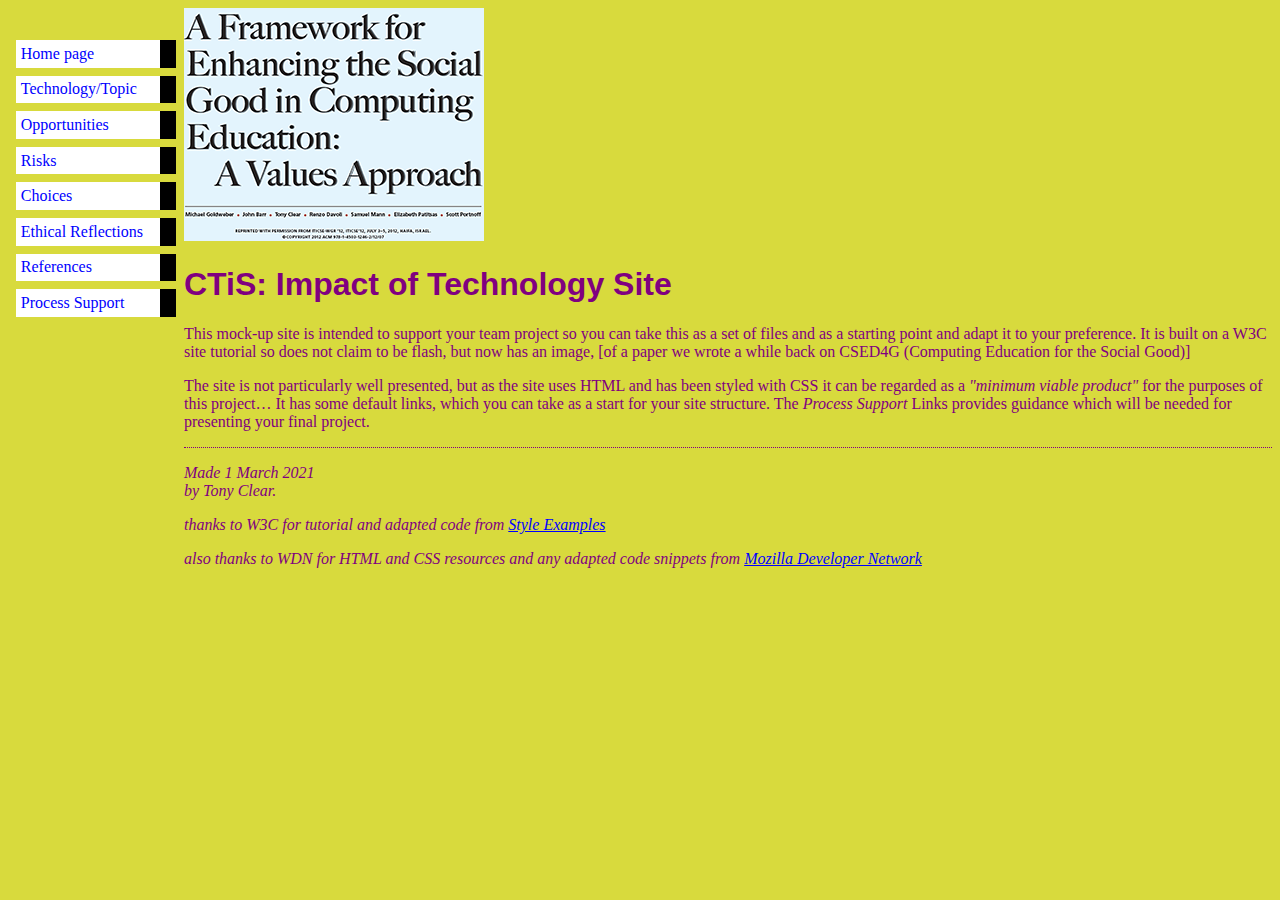
==== index.html @ c32020b4 "Add files via upload" ====
<!DOCTYPE html PUBLIC "-//W3C//DTD HTML 4.01//EN">
<html>
<head>
  <title>My first styled page</title>
  	<link rel="stylesheet" href="styles/mystyles.css">
  </head>

<body>
<img src="images/csg4ed-small.png" alt="Enhancing Social Good in Computing"
<!-- Site navigation menu -->
<ul class="navbar">
  <li><a href="index.html">Home page</a>
  <li><a href="misc/topic.html">Technology/Topic</a>
	<li><a href="misc/opportunities.html">Opportunities</a>
	<li><a href="misc/risks.html">Risks</a>
	<li><a href="misc/choices.html">Choices</a>
	<li><a href="misc/ethics.html">Ethical Reflections</a>
	<li><a href="misc/references.html">References</a>
   <li><a href="misc/process.html">Process Support</a>
</ul>

<!-- Main content -->
<h1>CTiS: Impact of Technology Site</h1>


</ul><p>This mock-up site is intended to support your team project so you can take this as a set of files and as a starting point and adapt it to your preference. 
It is built on a W3C site tutorial so does not claim to be flash, but now has an image, [of a paper we wrote a while back on CSED4G (Computing Education for the Social Good)]</p>
<p>The site is not particularly well presented, but as the site uses HTML and has been styled with CSS it can be regarded as a <em>"minimum viable product"</em> for the purposes of this project&hellip;
It has some default links, which you can take as a start for your site structure.  The <em>Process Support </em>Links provides guidance which will be needed for presenting your final project. </p>


<!-- Sign and date the page, it's only polite! -->
<address>Made 1 March 2021<br>
  by Tony Clear.</address>
 
<p><em>thanks to W3C for tutorial and adapted code from <a href="https://www.w3.org/Style/Examples/011/firstcss.en.html">Style Examples</a></p></em>
<p><em>also thanks to WDN for HTML and CSS resources and any adapted code snippets from <a href= "https://developer.mozilla.org/en-US/docs/Web">Mozilla Developer Network</a></p></em 
 
</body>
</html>
---- styles/mystyles.css ----
body {
   padding-left: 11em;
   font-family: Georgia, "Times New Roman",
          Times, serif;
		  color: purple;
    background-color: #d8da3d }
	 ul.navbar {
    list-style-type: none;
    padding: 0;
    margin: 0;
	position: absolute;
    top: 2em;
    left: 1em;
    width: 10em }
	h1 {
    font-family: Helvetica, Geneva, Arial,
          SunSans-Regular, sans-serif }
		ul.navbar li {
    background: white;
    margin: 0.5em 0;
    padding: 0.3em;
    border-right: 1em solid black }
  ul.navbar a {
    text-decoration: none }
  a:link {
    color: blue }
  a:visited {
    color: purple }
	address {
    margin-top: 1em;
    padding-top: 1em;
    border-top: thin dotted }
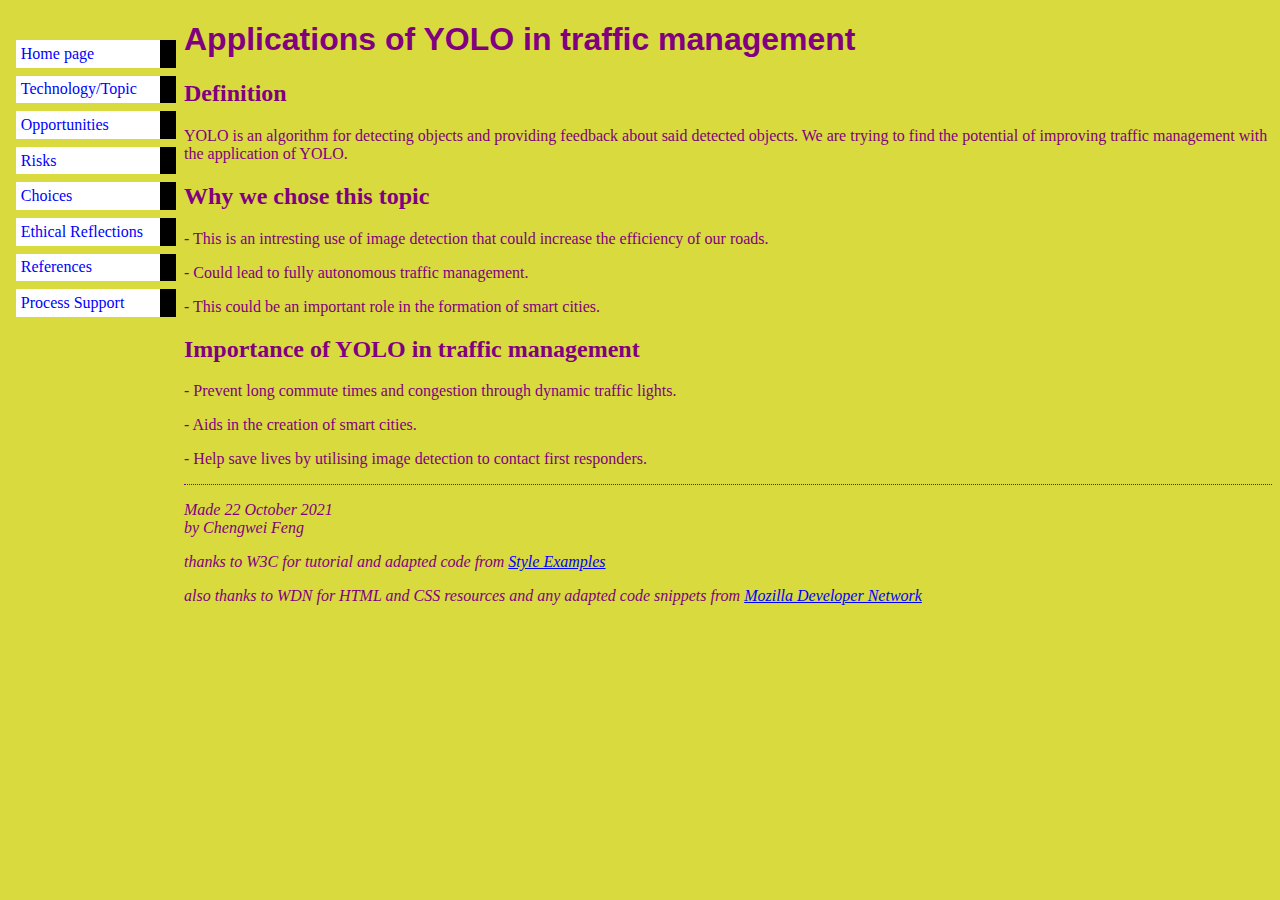
==== commit dc0cd635: "Update index.html" ====
--- a/index.html
+++ b/index.html
@@ -6,7 +6,7 @@
   </head>
 
 <body>
-<img src="images/csg4ed-small.png" alt="Enhancing Social Good in Computing"
+
 <!-- Site navigation menu -->
 <ul class="navbar">
   <li><a href="index.html">Home page</a>
@@ -20,21 +20,29 @@
 </ul>
 
 <!-- Main content -->
-<h1>CTiS: Impact of Technology Site</h1>
+<h1>Applications of YOLO in traffic management</h1>
 
+	<h2>Definition</h2>
+	
+	</ul><p>YOLO is an algorithm for detecting objects and providing feedback about said detected objects. We are trying to find the potential of improving traffic management with the application of YOLO.</p>
 
-</ul><p>This mock-up site is intended to support your team project so you can take this as a set of files and as a starting point and adapt it to your preference. 
-It is built on a W3C site tutorial so does not claim to be flash, but now has an image, [of a paper we wrote a while back on CSED4G (Computing Education for the Social Good)]</p>
-<p>The site is not particularly well presented, but as the site uses HTML and has been styled with CSS it can be regarded as a <em>"minimum viable product"</em> for the purposes of this project&hellip;
-It has some default links, which you can take as a start for your site structure.  The <em>Process Support </em>Links provides guidance which will be needed for presenting your final project. </p>
+	<h2>Why we chose this topic</h2>
+	</ul><p>- This is an intresting use of image detection that could increase the efficiency of our roads.</p>
+	</ul><p>- Could lead to fully autonomous traffic management.</p>
+	</ul><p>- This could be an important role in the formation of smart cities.</p>
+	
+	<h2>Importance of YOLO in traffic management</h2>
+	</ul><p>- Prevent long commute times and congestion through dynamic traffic lights.</p>
+	</ul><p>- Aids in the creation of smart cities.</p>
+	</ul><p>- Help save lives by utilising image detection to contact first responders.</p>
 
 
 <!-- Sign and date the page, it's only polite! -->
-<address>Made 1 March 2021<br>
-  by Tony Clear.</address>
+<address>Made 22 October 2021<br>
+  by Chengwei Feng</address>
  
 <p><em>thanks to W3C for tutorial and adapted code from <a href="https://www.w3.org/Style/Examples/011/firstcss.en.html">Style Examples</a></p></em>
 <p><em>also thanks to WDN for HTML and CSS resources and any adapted code snippets from <a href= "https://developer.mozilla.org/en-US/docs/Web">Mozilla Developer Network</a></p></em 
  
 </body>
-</html>+</html>
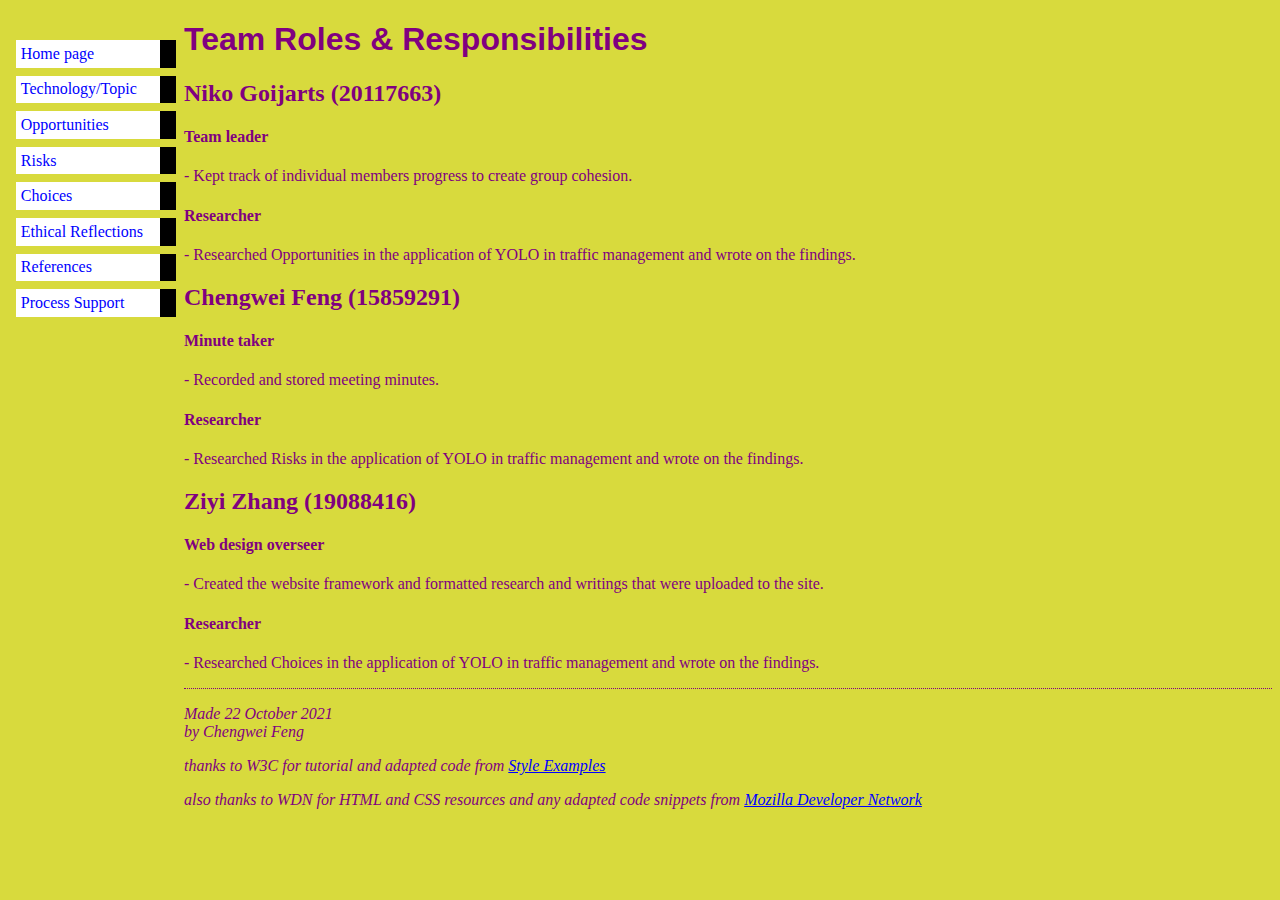
==== commit 4675d6f8: "Update index.html" ====
--- a/index.html
+++ b/index.html
@@ -20,21 +20,33 @@
 </ul>
 
 <!-- Main content -->
-<h1>Applications of YOLO in traffic management</h1>
+<h1>
+Team Roles & Responsibilities
+</h1>
 
-	<h2>Definition</h2>
+	<h2>Niko Goijarts (20117663)</h2>
 	
-	</ul><p>YOLO is an algorithm for detecting objects and providing feedback about said detected objects. We are trying to find the potential of improving traffic management with the application of YOLO.</p>
+	<h4>Team leader</h4>
+	</ul><p>- Kept track of individual members progress to create group cohesion.</p>
+	
+	<h4>Researcher</h4>
+	</ul><p>- Researched Opportunities in the application of YOLO in traffic management and wrote on the findings.</p>
 
-	<h2>Why we chose this topic</h2>
-	</ul><p>- This is an intresting use of image detection that could increase the efficiency of our roads.</p>
-	</ul><p>- Could lead to fully autonomous traffic management.</p>
-	</ul><p>- This could be an important role in the formation of smart cities.</p>
+	<h2>Chengwei Feng (15859291)</h2>
 	
-	<h2>Importance of YOLO in traffic management</h2>
-	</ul><p>- Prevent long commute times and congestion through dynamic traffic lights.</p>
-	</ul><p>- Aids in the creation of smart cities.</p>
-	</ul><p>- Help save lives by utilising image detection to contact first responders.</p>
+	<h4>Minute taker</h4>
+	</ul><p>- Recorded and stored meeting minutes.</p>
+	
+	<h4>Researcher</h4>
+	</ul><p>- Researched Risks in the application of YOLO in traffic management and wrote on the findings.</p>
+
+	<h2>Ziyi Zhang (19088416)</h2>
+	
+	<h4>Web design overseer</h4>
+	</ul><p>- Created the website framework and formatted research and writings that were uploaded to the site.</p>
+	
+	<h4>Researcher</h4>
+	</ul><p>- Researched Choices in the application of YOLO in traffic management and wrote on the findings.</p>
 
 
 <!-- Sign and date the page, it's only polite! -->
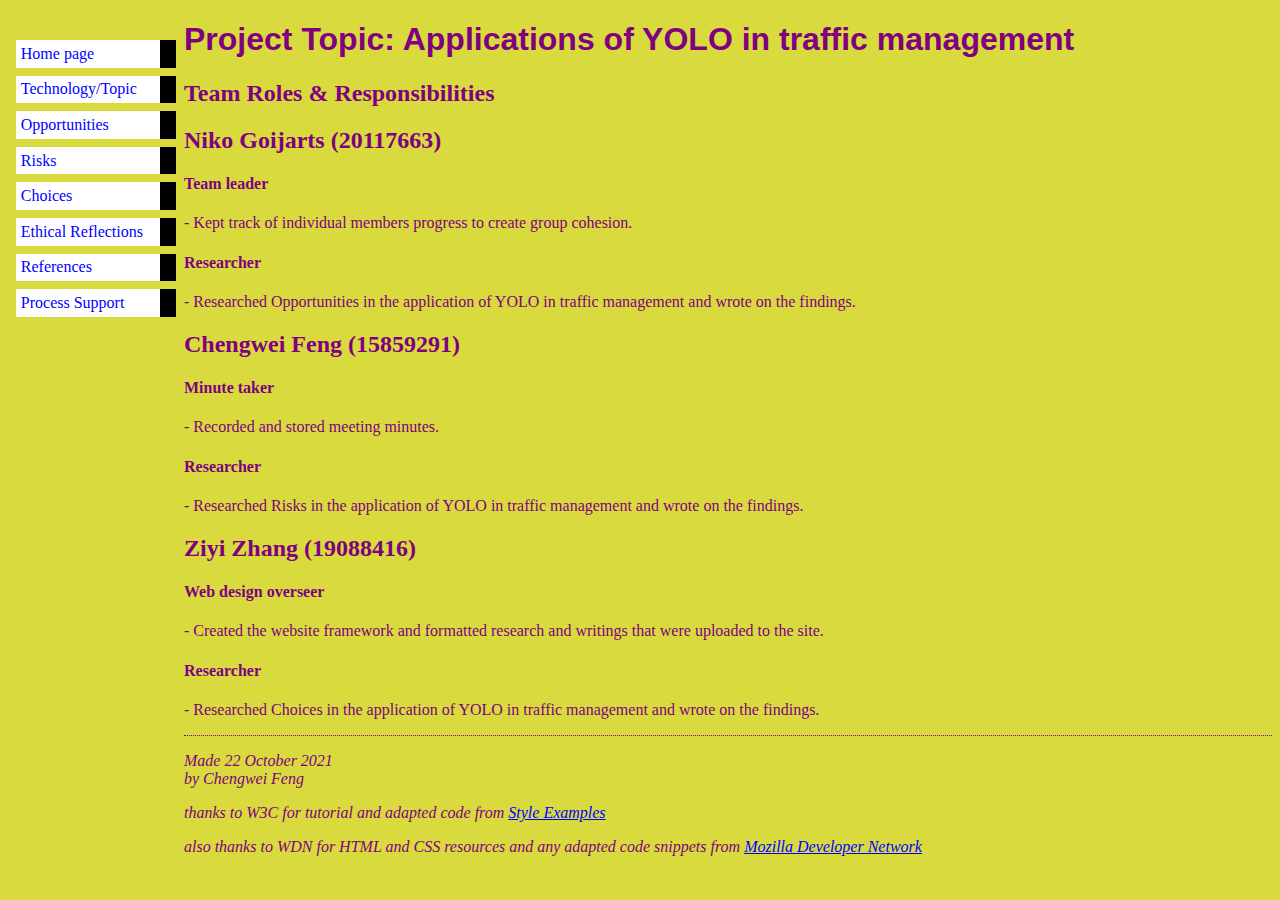
==== commit 8727a296: "Update index.html" ====
--- a/index.html
+++ b/index.html
@@ -20,9 +20,14 @@
 </ul>
 
 <!-- Main content -->
+	
 <h1>
+Project Topic: Applications of YOLO in traffic management
+</h1>
+	
+<h2>
 Team Roles & Responsibilities
-</h1>
+</h2>
 
 	<h2>Niko Goijarts (20117663)</h2>
 	
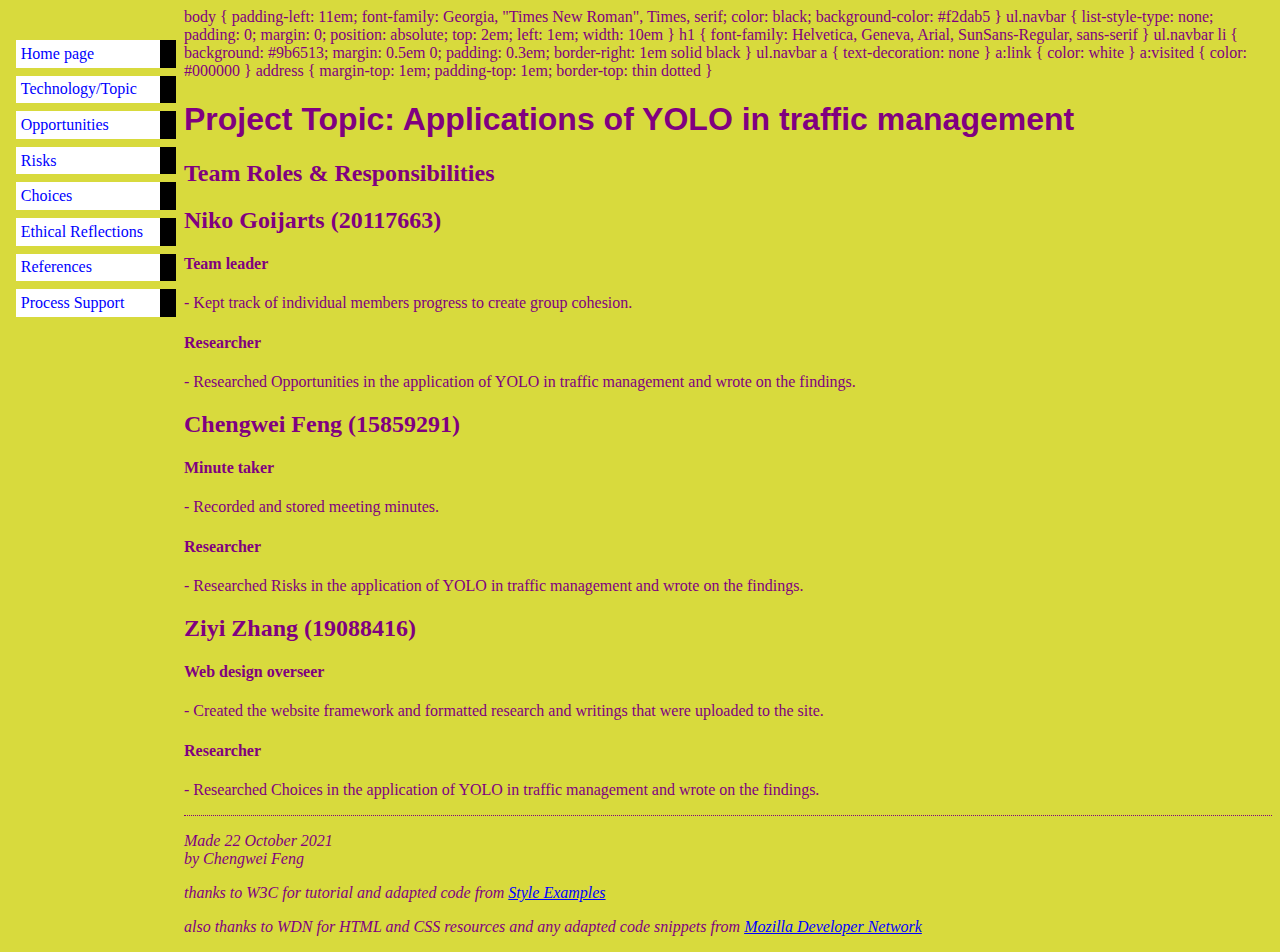
==== commit 253e7db3: "Update index.html" ====
--- a/index.html
+++ b/index.html
@@ -3,6 +3,38 @@
 <head>
   <title>My first styled page</title>
   	<link rel="stylesheet" href="styles/mystyles.css">
+	body {
+padding-left: 11em;
+font-family: Georgia, "Times New Roman",
+Times, serif;
+color: black;
+background-color: #f2dab5 }
+ul.navbar {
+list-style-type: none;
+padding: 0;
+margin: 0;
+position: absolute;
+top: 2em;
+left: 1em;
+width: 10em }
+h1 {
+font-family: Helvetica, Geneva, Arial,
+SunSans-Regular, sans-serif }
+ul.navbar li {
+background: #9b6513;
+margin: 0.5em 0;
+padding: 0.3em;
+border-right: 1em solid black }
+ul.navbar a {
+text-decoration: none }
+a:link {
+color: white }
+a:visited {
+color: #000000 }
+address {
+margin-top: 1em;
+padding-top: 1em;
+border-top: thin dotted }
   </head>
 
 <body>
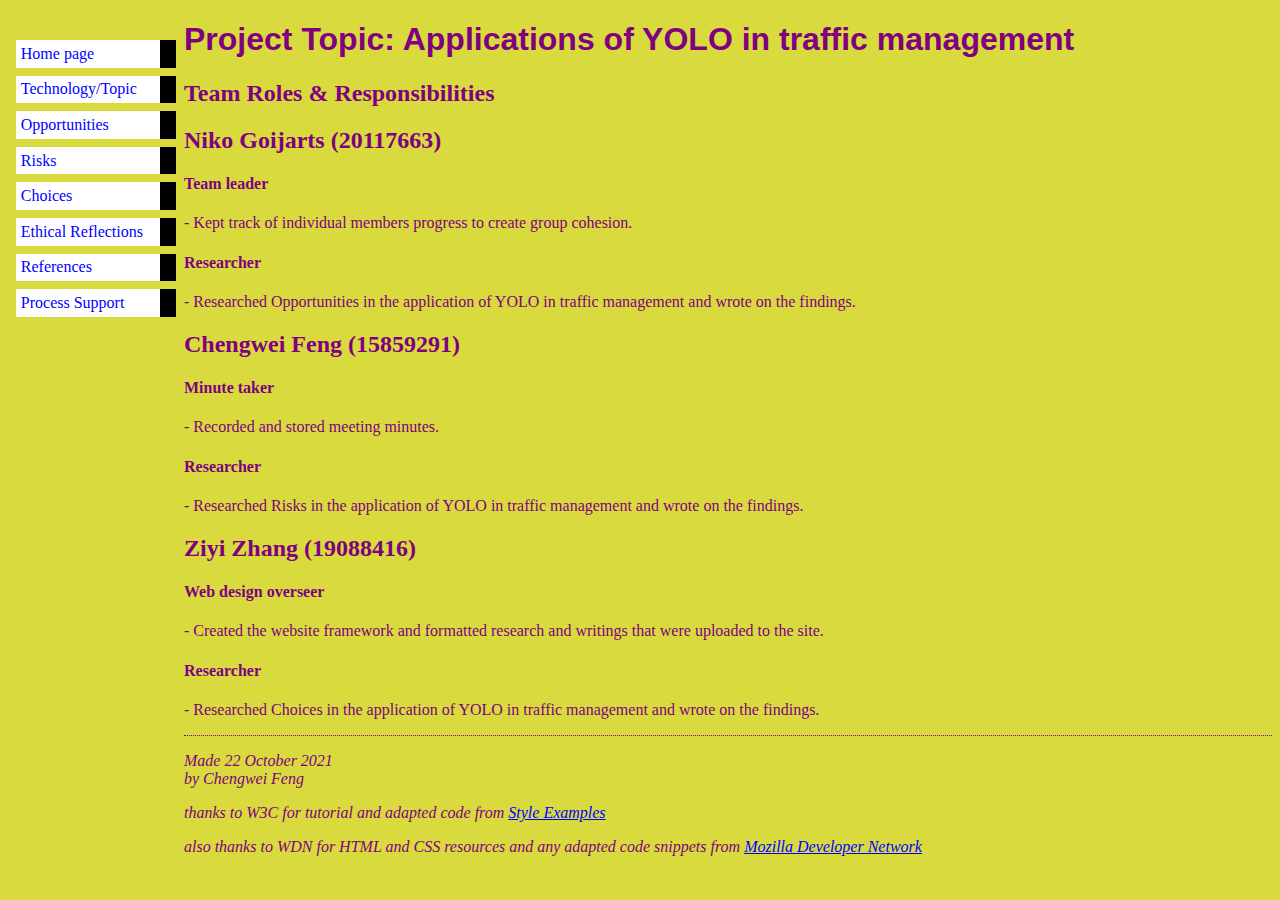
==== commit 7937b1f0: "Update index.html" ====
--- a/index.html
+++ b/index.html
@@ -3,38 +3,6 @@
 <head>
   <title>My first styled page</title>
   	<link rel="stylesheet" href="styles/mystyles.css">
-	body {
-padding-left: 11em;
-font-family: Georgia, "Times New Roman",
-Times, serif;
-color: black;
-background-color: #f2dab5 }
-ul.navbar {
-list-style-type: none;
-padding: 0;
-margin: 0;
-position: absolute;
-top: 2em;
-left: 1em;
-width: 10em }
-h1 {
-font-family: Helvetica, Geneva, Arial,
-SunSans-Regular, sans-serif }
-ul.navbar li {
-background: #9b6513;
-margin: 0.5em 0;
-padding: 0.3em;
-border-right: 1em solid black }
-ul.navbar a {
-text-decoration: none }
-a:link {
-color: white }
-a:visited {
-color: #000000 }
-address {
-margin-top: 1em;
-padding-top: 1em;
-border-top: thin dotted }
   </head>
 
 <body>
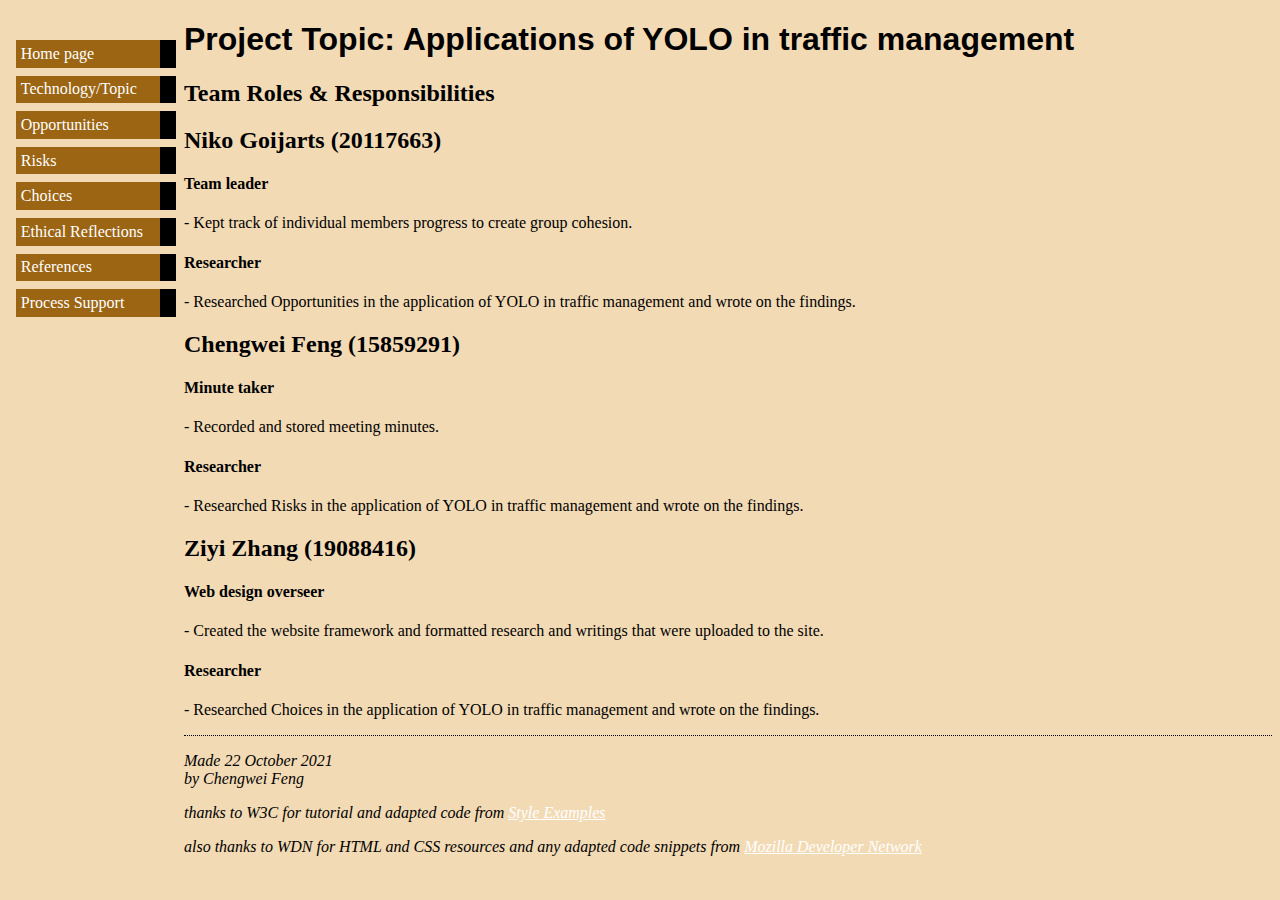
==== commit 68dacd3e: "Update index.html" ====
--- a/index.html
+++ b/index.html
@@ -1,7 +1,7 @@
 <!DOCTYPE html PUBLIC "-//W3C//DTD HTML 4.01//EN">
 <html>
 <head>
-  <title>My first styled page</title>
+  <title>Applications of YOLO in traffic management</title>
   	<link rel="stylesheet" href="styles/mystyles.css">
   </head>
 
--- a/styles/mystyles.css
+++ b/styles/mystyles.css
@@ -1,32 +1,32 @@
-  body {
-   padding-left: 11em;
-   font-family: Georgia, "Times New Roman",
-          Times, serif;
-		  color: purple;
-    background-color: #d8da3d }
-	 ul.navbar {
-    list-style-type: none;
-    padding: 0;
-    margin: 0;
-	position: absolute;
-    top: 2em;
-    left: 1em;
-    width: 10em }
-	h1 {
-    font-family: Helvetica, Geneva, Arial,
-          SunSans-Regular, sans-serif }
-		ul.navbar li {
-    background: white;
-    margin: 0.5em 0;
-    padding: 0.3em;
-    border-right: 1em solid black }
-  ul.navbar a {
-    text-decoration: none }
-  a:link {
-    color: blue }
-  a:visited {
-    color: purple }
-	address {
-    margin-top: 1em;
-    padding-top: 1em;
-    border-top: thin dotted }+body {
+padding-left: 11em;
+font-family: Georgia, "Times New Roman",
+Times, serif;
+color: black;
+background-color: #f2dab5 }
+ul.navbar {
+list-style-type: none;
+padding: 0;
+margin: 0;
+position: absolute;
+top: 2em;
+left: 1em;
+width: 10em }
+h1 {
+font-family: Helvetica, Geneva, Arial,
+SunSans-Regular, sans-serif }
+ul.navbar li {
+background: #9b6513;
+margin: 0.5em 0;
+padding: 0.3em;
+border-right: 1em solid black }
+ul.navbar a {
+text-decoration: none }
+a:link {
+color: white }
+a:visited {
+color: #000000 }
+address {
+margin-top: 1em;
+padding-top: 1em;
+border-top: thin dotted }
